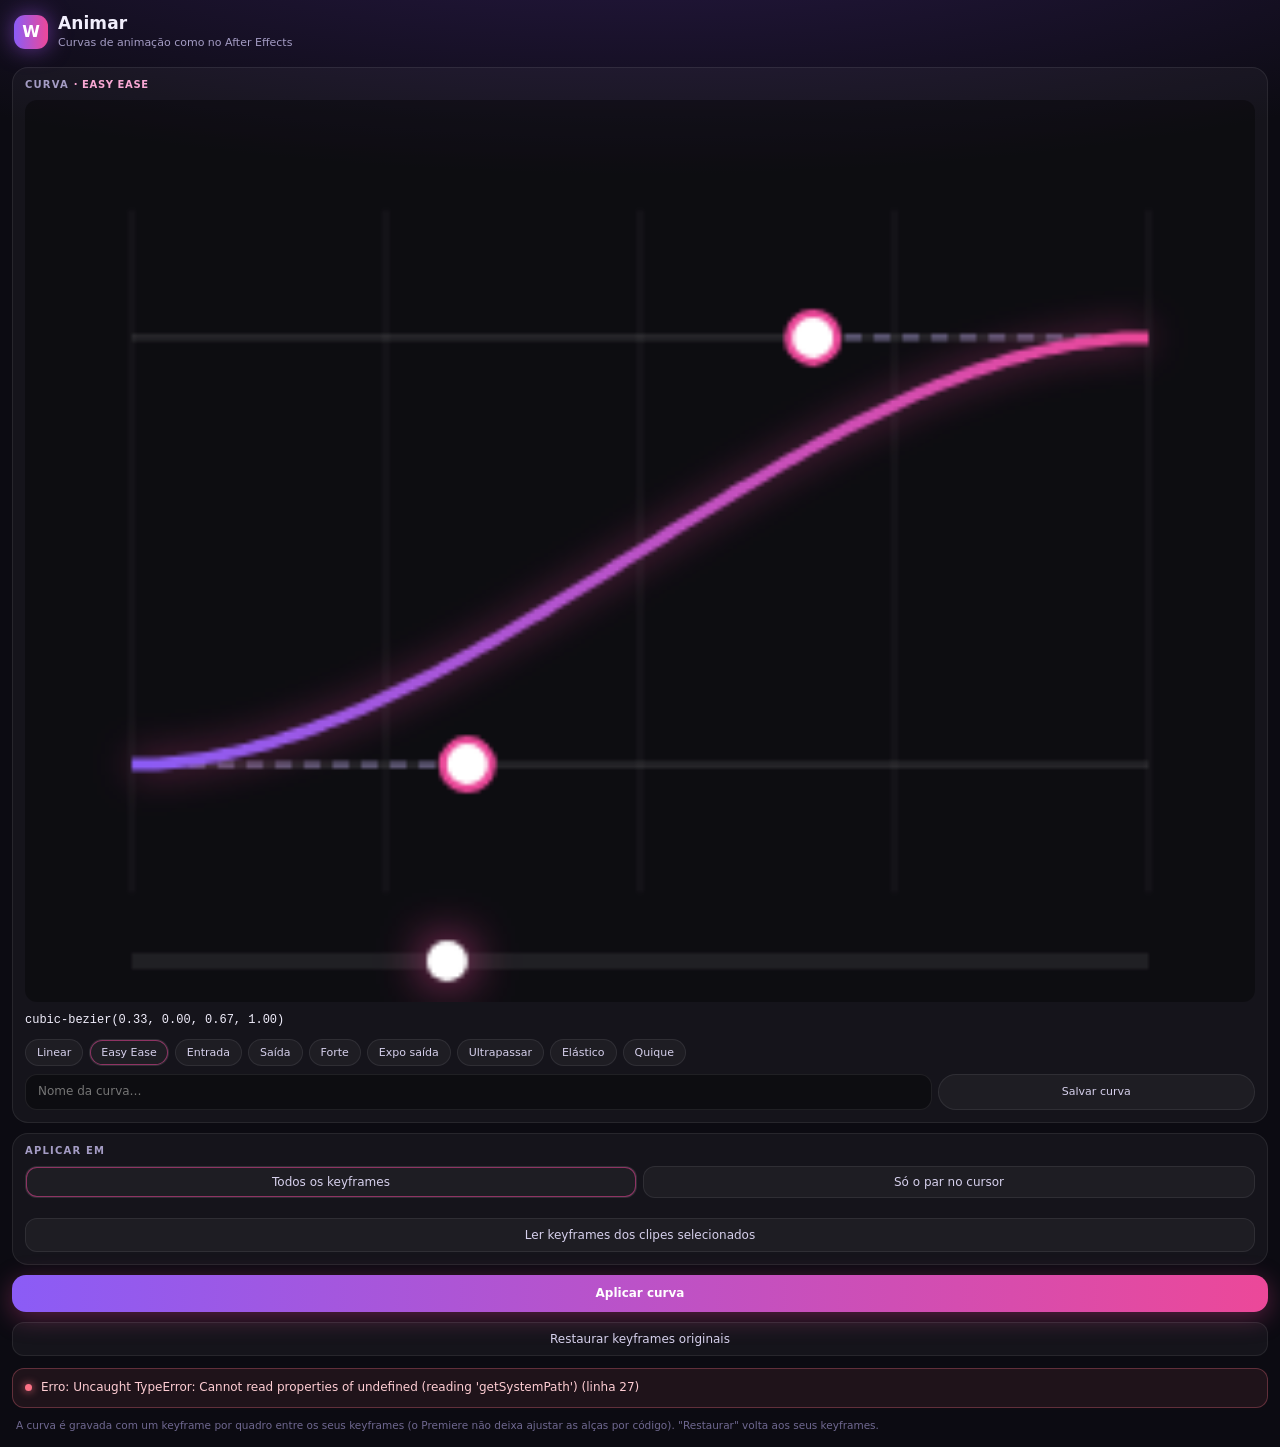
==== extension/animar/index.html @ 3a55961b "Animar: curvas de animacao estilo After Effects nos keyframes (1.4.0) O DOM do Premiere nao expoe as" ====
<!DOCTYPE html>
<html lang="pt-BR">
<head>
  <meta charset="utf-8">
  <title>Animar</title>
  <link rel="stylesheet" href="../shared/panel.css">
</head>
<body>
  <header class="wp-header">
    <div class="wp-mark">W</div>
    <div><div class="wp-title">Animar</div><div class="wp-sub">Curvas de animação como no After Effects</div></div>
  </header>

  <section class="card">
    <h2>Curva <span class="tag" id="curveName"></span></h2>
    <canvas id="graph" width="300" height="220"></canvas>
    <div class="summary" id="bezierText" style="font-family: monospace"></div>
    <div class="presets-grid" id="presets"></div>
    <div class="row" style="margin-top:8px">
      <input type="search" id="presetName" placeholder="Nome da curva…">
      <button id="savePreset" class="ghost chip">Salvar curva</button>
    </div>
  </section>

  <section class="card">
    <h2>Aplicar em</h2>
    <div class="row seg">
      <button data-scope="all" class="ghost">Todos os keyframes</button>
      <button data-scope="playhead" class="ghost">Só o par no cursor</button>
    </div>
    <div class="stack" id="props" style="margin-top:10px"></div>
    <button id="refresh" class="ghost">Ler keyframes dos clipes selecionados</button>
  </section>

  <button id="apply" class="primary">Aplicar curva</button>
  <button id="restore" class="ghost">Restaurar keyframes originais</button>

  <div class="status" id="status">Selecione na timeline um clipe com keyframes e escolha a curva.</div>
  <p class="note">A curva é gravada com um keyframe por quadro entre os seus keyframes (o Premiere não deixa ajustar as alças por código). "Restaurar" volta aos seus keyframes.</p>

  <script src="../shared/host-bridge.js"></script>
  <script src="main.js"></script>
</body>
</html>
---- extension/shared/panel.css ----
/* Willian Plugins — estilo comum dos painéis (direção "Neon", escolhida pelo Willian em 28/10/2026).
   Fundo quase preto com brilho roxo no topo, vidro translúcido nos cartões e degradê roxo → rosa
   nas ações e estados ativos. Títulos em Neue Haas Display quando instalada; senão Segoe UI Variable. */
:root {
  --bg: #0c0b12;
  --glow: #2a1a4a;
  --glass: rgba(255, 255, 255, .04);
  --glass-strong: rgba(255, 255, 255, .07);
  --line: rgba(255, 255, 255, .08);
  --line-strong: rgba(255, 255, 255, .16);
  --well: rgba(0, 0, 0, .35);
  --text: #f1eefc;
  --muted: #a49cc4;
  --faint: #6f6890;
  --violet: #8b5cf6;
  --pink: #ec4899;
  --grad: linear-gradient(90deg, #8b5cf6, #ec4899);
  --grad-soft: linear-gradient(90deg, rgba(139, 92, 246, .35), rgba(236, 72, 153, .35));
  --ok: #4ade80;
  --error: #fb7185;
  --radius: 16px;
  --radius-md: 12px;
  --display: "Neue Haas Display", "NeueHaasDisplay-Mediu", "Segoe UI Variable Display", "Segoe UI", system-ui, sans-serif;
  --ui: "Segoe UI Variable Text", "Segoe UI", system-ui, sans-serif;
}

* { box-sizing: border-box; }

html { background: var(--bg); }
body {
  margin: 0;
  min-height: 100vh;
  padding: 0 12px 14px;
  background: radial-gradient(120% 420px at 50% -120px, var(--glow) 0%, var(--bg) 70%) no-repeat, var(--bg);
  color: var(--text);
  font: 12px/1.45 var(--ui);
  -webkit-font-smoothing: antialiased;
}

::-webkit-scrollbar { width: 8px; height: 8px; }
::-webkit-scrollbar-thumb { background: rgba(255, 255, 255, .1); border-radius: 8px; }
::-webkit-scrollbar-track { background: transparent; }

/* ---------- cabeçalho ---------- */
.wp-header {
  display: flex; align-items: center; gap: 10px;
  margin: 0 0 12px; padding: 14px 2px 4px;
}
.wp-mark {
  flex: none; width: 34px; height: 34px; border-radius: 11px;
  display: grid; place-items: center;
  background: var(--grad); color: #fff;
  font: 700 16px/1 var(--display);
  box-shadow: 0 0 22px rgba(168, 85, 247, .55);
}
.wp-title { font: 700 17px/1.1 var(--display); letter-spacing: .005em; }
.wp-sub { margin-top: 2px; color: var(--muted); font-size: 11px; }
h1 { display: none; }

/* ---------- cartões ---------- */
.card {
  background: var(--glass);
  border: 1px solid var(--line);
  border-radius: var(--radius);
  padding: 12px;
  margin-bottom: 10px;
}
.card > h2 {
  margin: 0 0 10px; color: var(--muted);
  font: 600 10px/1 var(--ui); letter-spacing: .12em; text-transform: uppercase;
}

.stack { display: flex; flex-direction: column; gap: 6px; }
.row { display: flex; gap: 6px; }
.row > * { flex: 1; min-width: 0; }

/* ---------- botões ---------- */
button {
  display: inline-flex; align-items: center; justify-content: center; gap: 6px;
  padding: 9px 12px;
  border: 1px solid var(--line-strong);
  border-radius: var(--radius-md);
  background: var(--glass-strong);
  color: #e6e0fa;
  font: 500 12px/1.2 var(--ui);
  cursor: pointer;
  transition: background .15s, box-shadow .15s, transform .06s, filter .15s;
}
button:hover { background: rgba(255, 255, 255, .11); }
button:active { transform: translateY(1px); }
button:disabled { opacity: .4; cursor: default; transform: none; box-shadow: none; }
button.active {
  background: var(--grad-soft); color: #fff; border-color: transparent;
  box-shadow: 0 0 0 1px rgba(236, 72, 153, .55) inset;
}
button.primary {
  border: 0; border-radius: 14px; padding: 11px 12px;
  background: var(--grad); color: #fff; font-weight: 700;
  box-shadow: 0 6px 24px rgba(236, 72, 153, .35);
}
button.primary:hover { filter: brightness(1.1); background: var(--grad); }
button.ghost { background: var(--glass); border-color: var(--line); color: #d6d0ec; }
button.ghost:hover { background: var(--glass-strong); }
body > button, .card > button, #results > button { display: flex; width: 100%; margin-top: 10px; }

/* ---------- campos ---------- */
.field { display: block; margin-top: 12px; color: var(--muted); font-size: 11px; }
.field:first-child { margin-top: 0; }
.field output { float: right; color: #fff; font-weight: 600; font-variant-numeric: tabular-nums; }
select, input[type="number"] {
  display: block; width: 100%; margin-top: 6px; padding: 8px 30px 8px 12px;
  background: var(--well) url("data:image/svg+xml,%3Csvg xmlns='http://www.w3.org/2000/svg' width='10' height='6'%3E%3Cpath d='M1 1l4 4 4-4' fill='none' stroke='%23a49cc4' stroke-width='1.5'/%3E%3C/svg%3E") no-repeat right 12px center;
  color: var(--text); border: 1px solid var(--line); border-radius: var(--radius-md);
  font: inherit; font-size: 12px; -webkit-appearance: none; appearance: none;
}
input[type="number"] { padding-right: 12px; background-image: none; }
select option { background: #16131f; color: var(--text); }
select:focus, input:focus { outline: none; border-color: rgba(236, 72, 153, .6); box-shadow: 0 0 0 3px rgba(236, 72, 153, .15); }

/* slider: trilho com preenchimento em degradê (a parte preenchida vem de --fill, ver host-bridge.js) */
input[type="range"] {
  display: block; width: 100%; height: 6px; margin: 11px 0 3px;
  -webkit-appearance: none; appearance: none; border-radius: 6px;
  background: linear-gradient(90deg, #8b5cf6, #ec4899) 0 0 / var(--fill, 50%) 100% no-repeat, rgba(255, 255, 255, .08);
}
input[type="range"]::-webkit-slider-thumb {
  -webkit-appearance: none; width: 15px; height: 15px; border-radius: 50%;
  background: #fff; box-shadow: 0 0 10px #ec4899, 0 1px 3px rgba(0, 0, 0, .5); cursor: pointer;
}

.check { display: flex; align-items: center; gap: 8px; margin-top: 12px; color: var(--muted); font-size: 11.5px; cursor: pointer; }
.check input { accent-color: var(--pink); width: 15px; height: 15px; margin: 0; }

/* ---------- status e notas ---------- */
.status {
  display: flex; align-items: flex-start; gap: 9px;
  margin-top: 12px; padding: 10px 12px; min-height: 38px;
  background: var(--glass); border: 1px solid var(--line); border-radius: var(--radius-md);
  color: var(--muted);
}
.status::before { content: ""; flex: none; width: 7px; height: 7px; margin-top: 5px; border-radius: 50%; background: var(--faint); }
.status.ok { color: #a7f3c4; background: rgba(74, 222, 128, .08); border-color: rgba(74, 222, 128, .25); }
.status.ok::before { background: var(--ok); box-shadow: 0 0 8px var(--ok); }
.status.error { color: #fecdd3; background: rgba(251, 113, 133, .08); border-color: rgba(251, 113, 133, .3); }
.status.error::before { background: var(--error); box-shadow: 0 0 8px var(--error); }
.note { margin: 10px 4px 0; color: var(--faint); font-size: 10.5px; }
.summary { margin-top: 10px; color: var(--text); font-variant-numeric: tabular-nums; }
.summary .removed { color: #f87171; font-weight: 600; }
.hidden { display: none !important; }

/* ---------- gráficos (waveform, régua) ---------- */
canvas#wave, canvas#ruler {
  display: block; width: 100%;
  background: var(--well); border-radius: var(--radius-md);
}
canvas#wave { height: 90px; }
canvas#ruler { height: 40px; margin-top: 10px; }
.presets { margin-top: 10px; }
.presets button { border-radius: 20px; padding: 7px 0; }

/* ---------- Margens ---------- */
.platform { justify-content: flex-start; gap: 12px; padding: 10px 12px; text-align: left; border-radius: var(--radius-md); }
.platform svg { flex: none; color: #c4b5fd; }
.platform .pname { display: block; font-weight: 600; color: #fff; }
.platform .pdesc { display: block; color: var(--muted); font-size: 10.5px; font-weight: 400; }
.platform.active svg { color: #fff; filter: drop-shadow(0 0 6px rgba(236, 72, 153, .8)); }
.platform.active .pdesc { color: #fbcfe8; }

/* ---------- BeatMarker ---------- */
.bpm-row { display: flex; align-items: center; gap: 6px; }
.bpm-row .bpm {
  flex: 1; font: 700 26px/1 var(--display); letter-spacing: -.01em; font-variant-numeric: tabular-nums;
  background: var(--grad); -webkit-background-clip: text; color: transparent;
}
.bpm-row button { padding: 6px 12px; border-radius: 20px; }

/* ---------- AutoSoundFX ---------- */
.sfx-rows { display: flex; flex-direction: column; gap: 6px; }
.sfx-row { background: var(--well); border: 1px solid var(--line); border-radius: var(--radius-md); padding: 8px 10px; }
.sfx-row[open] { background: var(--glass-strong); border-color: var(--line-strong); }
.sfx-row summary { display: flex; align-items: center; gap: 9px; cursor: pointer; list-style: none; }
.sfx-row summary::-webkit-details-marker { display: none; }
.sfx-row .dot { width: 11px; height: 11px; border-radius: 50%; flex: none; box-shadow: 0 0 8px currentColor; }
.sfx-row .cname { width: 62px; font-weight: 600; }
.sfx-row .count { width: 54px; color: var(--muted); font-variant-numeric: tabular-nums; }
.sfx-row .sound { flex: 1; text-align: right; color: var(--faint); overflow: hidden; text-overflow: ellipsis; white-space: nowrap; }
.sfx-row[open] summary { margin-bottom: 10px; }

/* ---------- Transcrever ---------- */
.seg button { flex-direction: column; gap: 1px; padding: 8px 4px; border-radius: var(--radius-md); }
.seg button small { color: var(--muted); font-size: 10px; font-weight: 400; }
.seg button.active small { color: #fbcfe8; }
select.mini { display: inline-block; width: auto; margin: 0 0 0 auto; padding: 4px 26px 4px 8px; font-size: 11px; }
.progress { height: 6px; margin-top: 10px; border-radius: 6px; background: rgba(255, 255, 255, .08); overflow: hidden; }
.progress i { display: block; height: 100%; width: 0; background: var(--grad); box-shadow: 0 0 10px rgba(236, 72, 153, .6); transition: width .2s; }
input[type="search"] {
  flex: 3; padding: 8px 12px; background: var(--well); color: var(--text);
  border: 1px solid var(--line); border-radius: var(--radius-md); font: inherit;
}
.tag { color: #f9a8d4; letter-spacing: .06em; }
.segments { margin-top: 10px; max-height: 340px; overflow-y: auto; display: flex; flex-direction: column; gap: 6px; padding-right: 2px; }
.segrow { display: flex; flex-wrap: wrap; gap: 6px; align-items: baseline; }
.segrow .speaker {
  flex-basis: 100%; margin-top: 6px; padding: 2px 0; background: transparent; border: 0;
  color: #c4b5fd; font: 700 11px var(--ui); letter-spacing: .06em; text-transform: uppercase;
}
.segrow .time { padding: 2px 7px; border-radius: 20px; font-size: 10.5px; font-variant-numeric: tabular-nums; color: #f9a8d4; }
.segrow .segtext { flex: 1; min-width: 60%; padding: 2px 4px; border-radius: 6px; outline: none; line-height: 1.5; }
.segrow .segtext:focus { background: var(--well); box-shadow: 0 0 0 1px rgba(236, 72, 153, .5); }

.ticks { display: grid; grid-template-columns: repeat(12, 1fr); gap: 3px; margin-top: 6px; }
.ticks button {
  padding: 4px 0; border-radius: 6px; font-size: 11px; font-variant-numeric: tabular-nums;
  background: var(--well); border-color: var(--line); color: var(--muted);
}
.ticks button.on { background: var(--grad); border-color: transparent; color: #fff; font-weight: 700; box-shadow: 0 0 10px rgba(236, 72, 153, .5); }

/* ---------- Animar ---------- */
canvas#graph { display: block; width: 100%; height: auto; border-radius: var(--radius-md); cursor: crosshair; }
.presets-grid { display: flex; flex-wrap: wrap; gap: 6px; margin-top: 10px; }
.presets-grid button { padding: 6px 11px; border-radius: 20px; font-size: 11px; }

/* ---------- LUT Library ---------- */
.crumbs { color: var(--muted); font-size: 11px; }
.crumbs a { color: #f9a8d4; cursor: pointer; }
.subfolders { display: flex; flex-wrap: wrap; gap: 6px; margin-top: 8px; }
.chip { padding: 5px 11px; font-size: 11px; border-radius: 20px; }
.lut-grid { display: grid; grid-template-columns: repeat(auto-fill, minmax(92px, 1fr)); gap: 8px; margin-top: 10px; }
.lut-card {
  background: var(--well); border: 1px solid var(--line); border-radius: var(--radius-md);
  padding: 5px; cursor: pointer; transition: transform .15s, box-shadow .15s, border-color .15s;
}
.lut-card:hover { transform: translateY(-2px); border-color: var(--line-strong); }
.lut-card.active { border-color: transparent; box-shadow: 0 0 0 2px #ec4899, 0 0 18px rgba(236, 72, 153, .45); }
.lut-card canvas { display: block; width: 100%; height: auto; background: #07060b; border-radius: 8px; }
.lut-name { display: flex; justify-content: space-between; gap: 4px; margin: 6px 2px 1px; font-size: 11px; overflow: hidden; white-space: nowrap; }
.star { color: var(--faint); cursor: pointer; }
.star.on { color: #f472b6; text-shadow: 0 0 8px rgba(236, 72, 153, .8); }
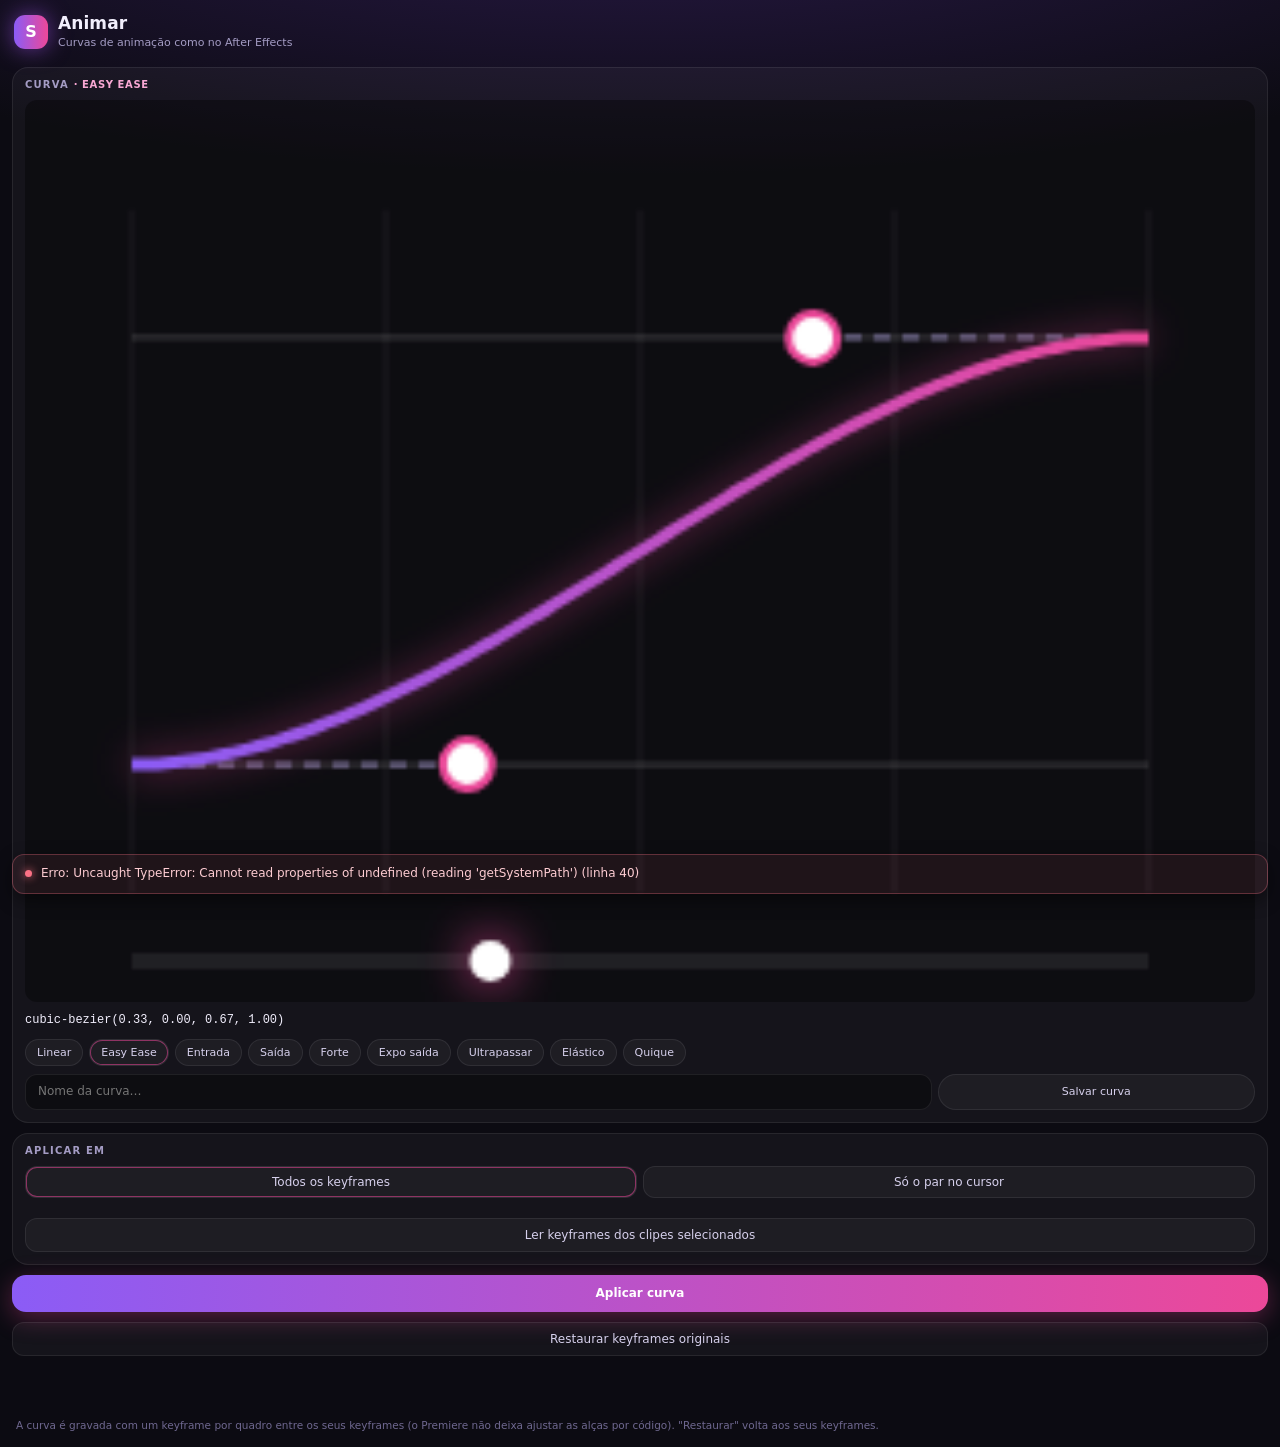
==== commit 3d8a2355: "Sharp Frame 1.8.0: um painel só, MotionText com fontes livres e leitura da timeline - Renomeia o pac" ====
--- a/extension/animar/index.html
+++ b/extension/animar/index.html
@@ -7,7 +7,7 @@
 </head>
 <body>
   <header class="wp-header">
-    <div class="wp-mark">W</div>
+    <div class="wp-mark">S</div>
     <div><div class="wp-title">Animar</div><div class="wp-sub">Curvas de animação como no After Effects</div></div>
   </header>
 
--- a/extension/shared/panel.css
+++ b/extension/shared/panel.css
@@ -236,3 +236,130 @@
 .lut-name { display: flex; justify-content: space-between; gap: 4px; margin: 6px 2px 1px; font-size: 11px; overflow: hidden; white-space: nowrap; }
 .star { color: var(--faint); cursor: pointer; }
 .star.on { color: #f472b6; text-shadow: 0 0 8px rgba(236, 72, 153, .8); }
+
+/* ---------- MotionText ---------- */
+.mt-fonts > summary { list-style: none; cursor: pointer; }
+.mt-fonts > summary::-webkit-details-marker { display: none; }
+.mt-fonts > summary h2 { margin: 0; }
+.mt-fontgrid { display: grid; grid-template-columns: 1fr 1fr; gap: 8px; margin-top: 10px; }
+.mt-font { padding: 10px; background: var(--well); border: 1px solid var(--line); border-radius: var(--radius-md); }
+.mt-font .fontpick { width: 100%; margin-top: 6px; font-size: 13px; }
+.mt-font .field { margin-top: 8px; }
+.mt-font .reset { margin-top: 8px; width: 100%; }
+.mt-fonthead { display: flex; align-items: center; gap: 6px; font-size: 11px; color: var(--muted); }
+.mt-row3 { display: grid; grid-template-columns: 1fr 1fr; gap: 10px; }
+.mt-row3 .field select { width: 100%; }
+.mt-colors { flex-wrap: wrap; margin-top: 12px; }
+.swatch { display: flex; align-items: center; gap: 5px; font-size: 11px; color: var(--muted); }
+.swatch input[type="color"] { width: 26px; height: 22px; padding: 0; border: 1px solid var(--line-strong); border-radius: 6px; background: none; cursor: pointer; }
+.dot { display: inline-block; width: 8px; height: 8px; border-radius: 50%; }
+.dot.pad { background: #f1eefc; }
+.dot.hi { background: var(--pink); }
+.dot.lk { background: var(--faint); }
+textarea#text {
+  width: 100%; padding: 9px 12px; resize: vertical; background: var(--well); color: var(--text);
+  border: 1px solid var(--line); border-radius: var(--radius-md); font: 13px/1.4 var(--ui);
+}
+.mt-words { display: flex; flex-wrap: wrap; gap: 5px; margin-top: 8px; }
+.mt-word { padding: 4px 9px; font-size: 12px; border-radius: 8px; background: var(--glass-strong); border: 1px solid var(--line); }
+.mt-word.lv1 { background: var(--grad-soft); border-color: var(--pink); color: #fff; font-weight: 600; }
+.mt-word.lv2 { color: var(--faint); font-size: 11px; }
+.mt-word.br::after { content: " \21B5"; color: var(--violet); }
+.mt-legend { display: flex; align-items: center; gap: 5px; flex-wrap: wrap; }
+.mt-stage { position: relative; margin-top: 10px; width: 100%; overflow: hidden; border-radius: var(--radius-md);
+  background: linear-gradient(160deg, #1b1630, #0a0910); border: 1px solid var(--line); }
+.mt-safe { position: absolute; border: 1px dashed rgba(236, 72, 153, .45); border-radius: 4px; pointer-events: none; }
+.mt-stage-text { position: absolute; transform: translateY(-50%); text-align: center; }
+.mt-line { white-space: nowrap; line-height: 1.02; text-align: center; }
+.mt-u { display: inline-block; will-change: transform, opacity; }
+.mt-tabs { margin: 12px 0 0; }
+.mt-tabs button { flex: 1; }
+.mt-cats { display: flex; flex-wrap: wrap; gap: 5px; margin-bottom: 10px; }
+.mt-cats .chip.active { background: var(--grad); color: #fff; border-color: transparent; }
+.mt-grid { display: grid; grid-template-columns: 1fr 1fr; gap: 8px; }
+.mt-card { position: relative; padding: 6px; background: var(--well); border: 1px solid var(--line); border-radius: var(--radius-md); cursor: pointer; }
+.mt-card:hover { border-color: var(--line-strong); }
+.mt-card.active { border-color: var(--pink); box-shadow: 0 0 0 1px var(--pink), 0 0 18px rgba(236, 72, 153, .25); }
+.mt-view { height: 64px; display: flex; flex-direction: column; align-items: center; justify-content: center; overflow: hidden; }
+.mt-card.tall .mt-view { height: 104px; }
+.mt-name { margin-top: 4px; font-size: 11px; color: var(--muted); text-align: center; }
+.mt-card .star { position: absolute; top: 4px; right: 6px; padding: 0; background: none; border: 0; font-size: 13px; }
+.star.on { color: #fbbf24; }
+.mt-drop { padding: 18px 10px; text-align: center; color: var(--muted); border: 1px dashed var(--line-strong); border-radius: var(--radius-md); }
+.mt-drop.over { border-color: var(--pink); background: var(--grad-soft); }
+.mt-drop a { color: #f9a8d4; }
+.mt-issues { max-height: 120px; overflow: auto; margin-top: 6px; }
+.mt-issue { font-size: 11px; padding: 2px 0; }
+.mt-issue.warn { color: #fbbf24; }
+.mt-issue.error { color: var(--error); }
+.mt-preset { display: flex; align-items: center; gap: 5px; padding: 6px 8px; background: var(--well); border-radius: 10px; }
+.mt-preset .pname { flex: 1; overflow: hidden; text-overflow: ellipsis; white-space: nowrap; }
+.mt-preset .star { background: none; border: 0; padding: 0 2px; }
+.tag.warn { color: var(--error); }
+
+/* MotionText: Will Letterings */
+.mt-natview { position: relative; }
+.mt-natlayer { position: absolute; transform: translate(-50%, -50%); white-space: pre; line-height: 1; text-align: center; }
+.mt-thumb { max-height: 64px; max-width: 100%; border-radius: 6px; object-fit: cover; }
+.mt-nated { margin-top: 10px; padding: 10px; background: var(--well); border: 1px solid var(--line); border-radius: var(--radius-md); }
+.mt-nated .stack input { width: 100%; }
+#comboSrc { margin-bottom: 10px; }
+
+/* MotionText: prévias em vídeo, biblioteca e palco compacto */
+.mt-stage-inner { position: absolute; left: 0; right: 0; top: 0; transition: transform .15s ease; }
+video.mt-thumb { max-height: 64px; max-width: 100%; border-radius: 6px; object-fit: cover; background: #000; }
+.mt-combovid { width: 100%; height: 100%; object-fit: cover; border-radius: 8px; }
+.mt-add .mt-view { font-size: 28px; color: var(--muted); border: 1px dashed var(--line-strong); border-radius: 8px; }
+.mt-add:hover .mt-view { color: #fff; border-color: var(--pink); }
+.mt-card .mt-del { left: 6px; right: auto; color: var(--muted); }
+.mt-card .mt-del:hover { color: var(--error); }
+.mt-groups { display: flex; flex-wrap: wrap; gap: 4px; margin-bottom: 8px; }
+
+/* MotionText v2: estilo */
+.mt-sub { margin: 16px 0 8px; font-size: 12px; color: var(--muted); }
+.mt-block { display: inline-block; }
+#looks .chip { font-size: 10.5px; }
+/* painel dentro da interface única (hub): o cabeçalho de marca fica na barra lateral */
+html.wp-embedded .wp-header { display: none; }
+html.wp-embedded body { padding-top: 10px; }
+
+/* AutoCut: barra de visão geral do gráfico com zoom */
+.ac-overview { position: relative; height: 8px; margin-top: 6px; background: var(--well); border-radius: 4px; cursor: pointer; }
+.ac-overview i { position: absolute; top: 0; bottom: 0; left: 0; width: 100%; background: var(--grad); border-radius: 4px; opacity: .8; }
+.ac-zoom { align-items: center; margin-top: 6px; }
+.ac-zoom .chip { flex: 0 0 auto; min-width: 30px; }
+.ac-hint { flex: 1; margin: 0; font-size: 10.5px; }
+canvas#wave { cursor: grab; }
+
+/* MotionText · aba Seleção (graphics da timeline arrastáveis sobre o quadro) */
+.mt-sel-stage { position: relative; margin: 8px auto; background: #000; border-radius: 6px; overflow: hidden; touch-action: none; }
+.mt-sel-stage img { position: absolute; inset: 0; width: 100%; height: 100%; opacity: .85; }
+.mt-sel-stage img:not([src]) { display: none; }
+.mt-sel-center { position: absolute; left: 50%; top: 0; bottom: 0; border-left: 1px dashed rgba(255,255,255,.18); pointer-events: none; }
+.mt-sel-item { position: absolute; transform: translate(-50%, -50%); white-space: pre; line-height: 1; text-align: center; padding: 2px 4px;
+  border: 1px dashed transparent; border-radius: 4px; cursor: grab; user-select: none; text-shadow: 0 1px 3px rgba(0,0,0,.6); }
+.mt-sel-item:hover, .mt-sel-item.drag { border-color: rgba(255,255,255,.65); }
+.mt-sel-item.drag { cursor: grabbing; }
+.mt-sel-list { margin: 6px 0; }
+.mt-sel-row { display: flex; gap: 6px; align-items: center; font-size: 11px; padding: 4px 0; border-bottom: 1px solid rgba(255,255,255,.06); }
+.mt-sel-row .tm { color: var(--faint); font-variant-numeric: tabular-nums; flex: 0 0 auto; }
+.mt-sel-row .t { flex: 1; min-width: 0; overflow: hidden; text-overflow: ellipsis; white-space: nowrap; }
+.mt-sel-row .mt-word { flex: 0 0 auto; margin: 0; }
+
+/* aviso sempre à vista: em painel longo ele ficava no fim da rolagem e os botões pareciam não fazer nada */
+body > .status { position: sticky; bottom: 6px; z-index: 20; box-shadow: 0 6px 18px rgba(0,0,0,.45); }
+
+.mt-combo-row select { flex: 1; min-width: 0; }
+.mt-combo-row button { flex: 0 0 auto; }
+
+/* MotionText · seletor de fontes */
+.mt-fontpop { position: fixed; z-index: 50; max-height: 320px; overflow-y: auto; background: var(--panel, #17171c); border: 1px solid rgba(255,255,255,.14);
+  border-radius: 8px; box-shadow: 0 10px 28px rgba(0,0,0,.55); padding: 4px; }
+.mt-fontpop.hidden { display: none; }
+.mt-fp-head { font-size: 10px; letter-spacing: .06em; text-transform: uppercase; color: var(--faint); padding: 6px 8px 3px; }
+.mt-fp-item { padding: 5px 8px; border-radius: 5px; cursor: pointer; font-size: 15px; line-height: 1.25; white-space: nowrap; overflow: hidden; text-overflow: ellipsis; color: #fff; }
+.mt-fp-item small { font-family: "Segoe UI", sans-serif; font-size: 10px; color: var(--faint); margin-left: 6px; }
+.mt-fp-item:hover, .mt-fp-item.on { background: rgba(236,72,153,.22); }
+.mt-fp-note { font-size: 10.5px; color: var(--faint); padding: 6px 8px; white-space: normal; }
+.mt-projfonts { margin: 4px 0 0; }
+.mt-projfonts b { color: #fff; font-weight: 600; }
